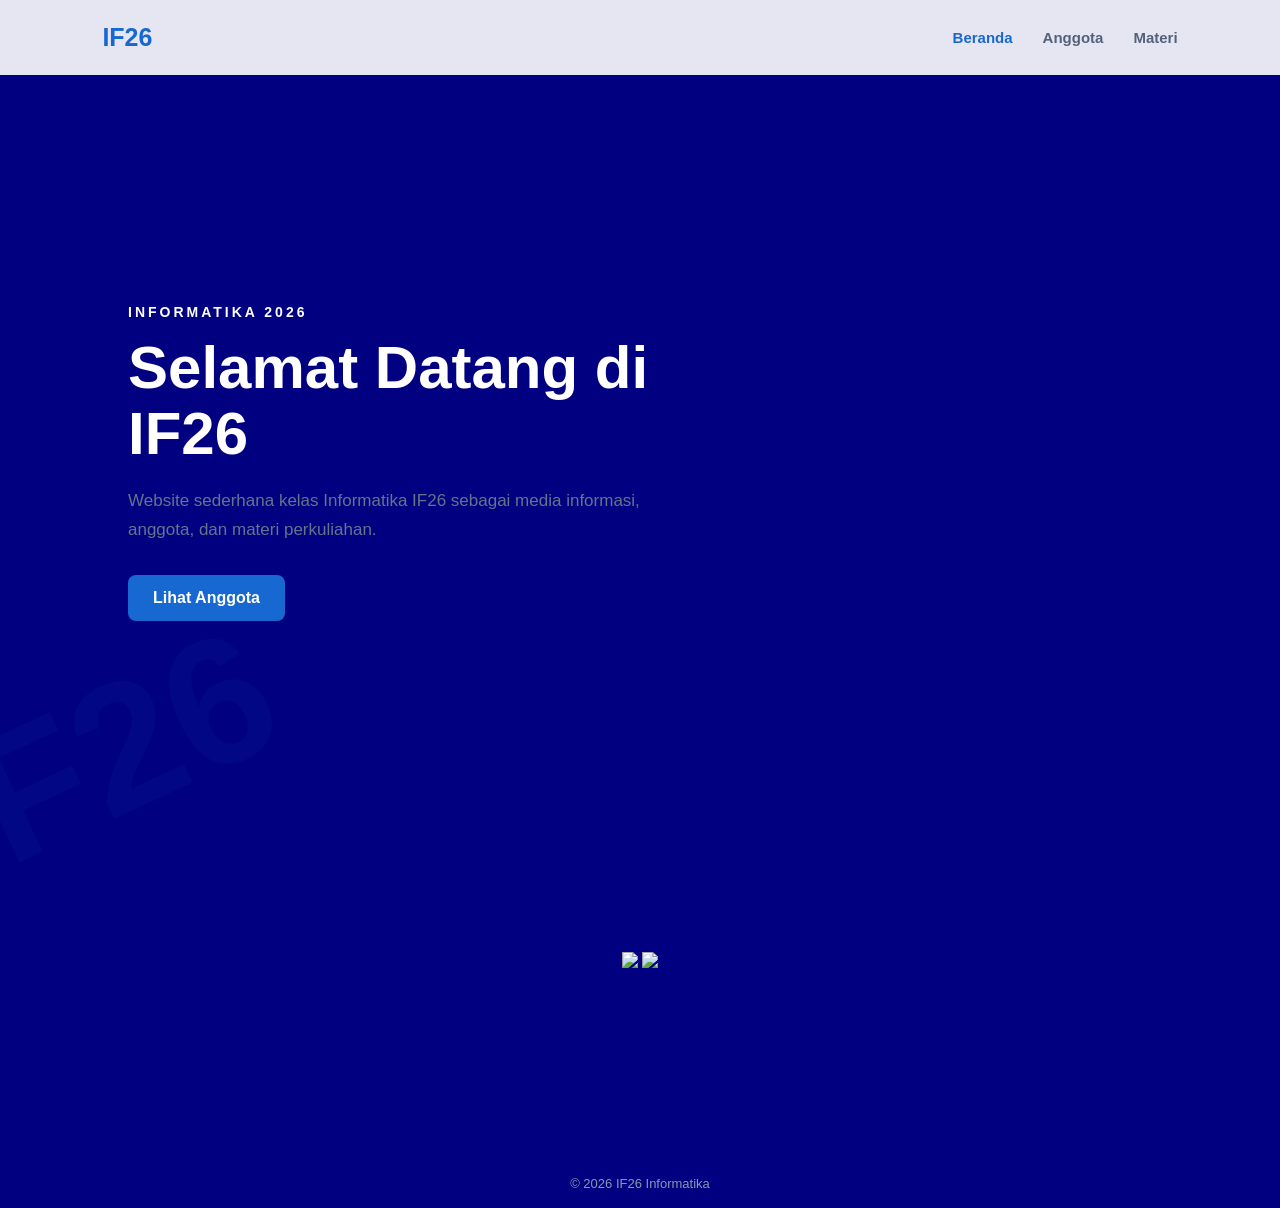
==== index.html @ c624a8e8 "Add files via upload" ====
<!DOCTYPE html>
<html lang="id">
<head>
    <meta charset="UTF-8">
    <meta name="viewport" content="width=device-width, initial-scale=1.0">
    <title>IF26 - Beranda</title>
    <link rel="stylesheet" href="style.css">
</head>

<body>

    <!-- Background IF26 -->
    <div class="background-text">IF26</div>

    <!-- Navigasi -->
    <nav>
        <div class="logo">IF26</div>

        <div class="menu">
            <a href="index.html" class="active">Beranda</a>
            <a href="anggota.html">Anggota</a>
            <a href="materi.html">Materi</a>
        </div>
    </nav>

    <!-- Beranda -->
    <section class="hero">
        <div class="hero-content">
            <p class="small-title">INFORMATIKA 2026</p>

            <h1>
                Selamat Datang di<br>
                <span>IF26</span>
            </h1>

            <p>
                Website sederhana kelas Informatika IF26
                sebagai media informasi, anggota, dan materi
                perkuliahan.
            </p>

            <a href="anggota.html" class="button">
                Lihat Anggota
            </a>
        </div>
    </section>


    <section class="gambar12">
        <div class="gambar-kelompok">
            <img align="center" src="gambar/gambar.jpeg" width="400px">
            <img align="center" src="gambar/gambar1.jpeg" width="400px">
        </div>

    <br> <br> <br> <br> <br>

    </section>

    <footer>
        <p>© 2026 IF26 Informatika</p>
    </footer>

</body>
</html>
---- style.css ----
/* =========================
   RESET
========================= */

* {
    margin: 0;
    padding: 0;
    box-sizing: border-box;
}

body {
    font-family: Arial, sans-serif;
    background: #000080;
    color: #17233c;
    min-height: 100vh;
    position: relative;
    overflow-x: hidden;
}


/* =========================
   BACKGROUND IF26
========================= */

.background-text {
    position: fixed;
    left: -80px;
    bottom: 40px;

    font-size: 180px;
    font-weight: bold;

    color: rgba(30, 100, 200, 0.07);

    transform: rotate(-25deg);

    z-index: -1;

    user-select: none;
}


/* =========================
   NAVBAR
========================= */

nav {
    width: 100%;
    height: 75px;

    display: flex;
    align-items: center;
    justify-content: space-between;

    padding: 0 8%;

    background: rgba(255, 255, 255, 0.9);

    border-bottom: 1px solid #dce8f8;
}

.logo {
    font-size: 25px;
    font-weight: bold;
    color: #1769d1;
}

.menu {
    display: flex;
    gap: 30px;
}

.menu a {
    text-decoration: none;
    color: #53627a;
    font-size: 15px;
    font-weight: 600;

    transition: 0.3s;
}

.menu a:hover,
.menu a.active {
    color: #1769d1;
}


/* =========================
   HERO BERANDA
========================= */

.hero {
    min-height: calc(100vh - 125px);

    display: flex;
    align-items: center;

    padding: 0 10%;
}

.hero-content {
    max-width: 650px;
}

.small-title {
    color: white;
    font-size: 14px;
    font-weight: bold;
    letter-spacing: 3px;

    margin-bottom: 15px;
}

.hero h1 {
    font-size: 60px;
    line-height: 1.1;
    color: white;
    margin-bottom: 20px;
}

.hero h1 span {
    color: white;
}

.hero-content > p:not(.small-title) {
    color: #64748b;
    font-size: 17px;
    line-height: 1.7;

    max-width: 550px;

    margin-bottom: 30px;
}

.gambar-kelompok {

    text-align: center;

    margin: 100px;

    margin-right: 15;

}

.button {
    display: inline-block;

    padding: 14px 25px;

    background: #1769d1;
    color: white;

    text-decoration: none;

    border-radius: 8px;

    font-weight: bold;

    transition: 0.3s;
}

.button:hover {
    background: #0e4fa8;
    transform: translateY(-2px);
}


/* =========================
   HALAMAN
========================= */

.page {
    min-height: calc(100vh - 125px);

    padding: 70px 8%;
}

.page-header {
    margin-bottom: 45px;
}

.page-header p {
    color: white;

    font-size: 13px;
    font-weight: bold;

    letter-spacing: 3px;

    margin-bottom: 10px;
}

.page-header h1 {
    color: #ffffff;
    font-size: 42px;

    margin-bottom: 10px;
}

.page-header span {
    color: white;
}


/* =========================
   ANGGOTA
========================= */

.member-container {
    display: grid;

    grid-template-columns:
        repeat(auto-fit, minmax(250px, 1fr));

    gap: 20px;
}

.member-card {
    position: relative;

    background: #FFFFFF;

    padding: 30px;

    border-radius: 15px;

    border: 1px solid #e0eafa;

    box-shadow: 0 8px 25px rgba(40, 90, 150, 0.07);

    transition: 0.3s;
}

.member-card:hover {
    transform: translateY(-5px);

    border-color: #8ab8ee;
}

.number {
    color: #1769d1;

    font-size: 13px;
    font-weight: bold;

    margin-bottom: 30px;
}

.member-card h2 {
    font-size: 20px;

    margin-bottom: 8px;
}

.member-card p {
    color: #000000;
}


/* =========================
   MATERI
========================= */

.materi-container {
    display: grid;

    grid-template-columns:
        repeat(auto-fit, minmax(250px, 1fr));

    gap: 20px;
}

.materi-card {
    background: white;

    padding: 30px;

    border-radius: 15px;

    border: 1px solid #e0eafa;

    box-shadow: 0 8px 25px rgba(40, 90, 150, 0.07);

    transition: 0.3s;
}

.materi-card:hover {
    transform: translateY(-5px);

    border-color: #8ab8ee;
}

.materi-number {
    color: #1769d1;

    font-weight: bold;

    font-size: 13px;

    text-decoration: none;
}

.materi-card h2 {
    margin-top: 25px;
    margin-bottom: 12px;

    font-size: 20px;
}

.materi-card p {
    color: #718096;

    line-height: 1.6;

    margin-bottom: 20px;
}

.materi-card button {

    border: none;

    background: #e8f2ff;

    color: #1769d1;

    padding: 10px 18px;

    border-radius: 7px;

    font-weight: bold;

    cursor: pointer;
}

.materi-card button:hover {
    background: #1769d1;
    color: white;
}


/* =========================
   FOOTER
========================= */

footer {
    height: 50px;

    display: flex;
    align-items: center;
    justify-content: center;

    color: #8a98ad;

    font-size: 13px;
}


/* =========================
   RESPONSIVE HP
========================= */

@media (max-width: 600px) {

    nav {
        padding: 0 5%;
    }

    .menu {
        gap: 15px;
    }

    .menu a {
        font-size: 13px;
    }

    .hero {
        padding: 50px 7%;
    }

    .hero h1 {
        font-size: 42px;
    }

    .page {
        padding: 50px 7%;
    }

    .page-header h1 {
        font-size: 32px;
    }

    .background-text {
        font-size: 100px;
    }
}


/* =========================
   HALAMAN ISI MATERI 1
========================= */

.materi-detail {
    min-height: calc(100vh - 125px);

    padding: 60px 10%;
}


/* Tombol kembali */

.kembali {
    display: inline-block;

    margin-bottom: 25px;

    color: #1769d1;

    text-decoration: none;

    font-weight: bold;
}

.kembali:hover {
    text-decoration: underline;
}


/* Kotak materi */

.materi-box {
    max-width: 900px;

    margin: auto;

    background: white;

    padding: 45px;

    border-radius: 16px;

    border: 1px solid #e0eafa;

    box-shadow:
        0 8px 25px
        rgba(40, 90, 150, 0.07);
}


/* Label */

.materi-label {
    color: #1769d1;

    font-size: 13px;

    font-weight: bold;

    letter-spacing: 3px;

    margin-bottom: 12px;
}


/* Judul */

.materi-box h1 {
    font-size: 40px;

    color: #17233c;

    margin-bottom: 15px;
}


/* Deskripsi */

.materi-box .deskripsi {
    color: #64748b;

    font-size: 16px;

    line-height: 1.7;
}


/* Garis */

.materi-box hr {
    border: none;

    border-top: 1px solid #e0eafa;

    margin: 35px 0;
}


/* Subjudul */

.materi-box h2 {
    color: #1769d1;

    font-size: 23px;

    margin-top: 30px;

    margin-bottom: 12px;
}


/* Paragraf */

.materi-box p {
    color: #53627a;

    line-height: 1.8;

    font-size: 16px;
}


/* List */

.materi-box ul,
.materi-box ol {
    margin-left: 25px;

    color: #53627a;

    line-height: 2;
}


/* Code */

.materi-box pre {
    background: #10233f;

    color: white;

    padding: 20px;

    border-radius: 10px;

    overflow-x: auto;

    margin-top: 15px;
}


.materi-box code {
    font-family: Consolas, monospace;

    font-size: 14px;

    line-height: 1.7;
}


/* Tampilan HP */

@media (max-width: 600px) {

    .materi-detail {
        padding: 40px 6%;
    }

    .materi-box {
        padding: 25px;
    }

    .materi-box h1 {
        font-size: 30px;
    }

    .materi-box h2 {
        font-size: 20px;
    }

}
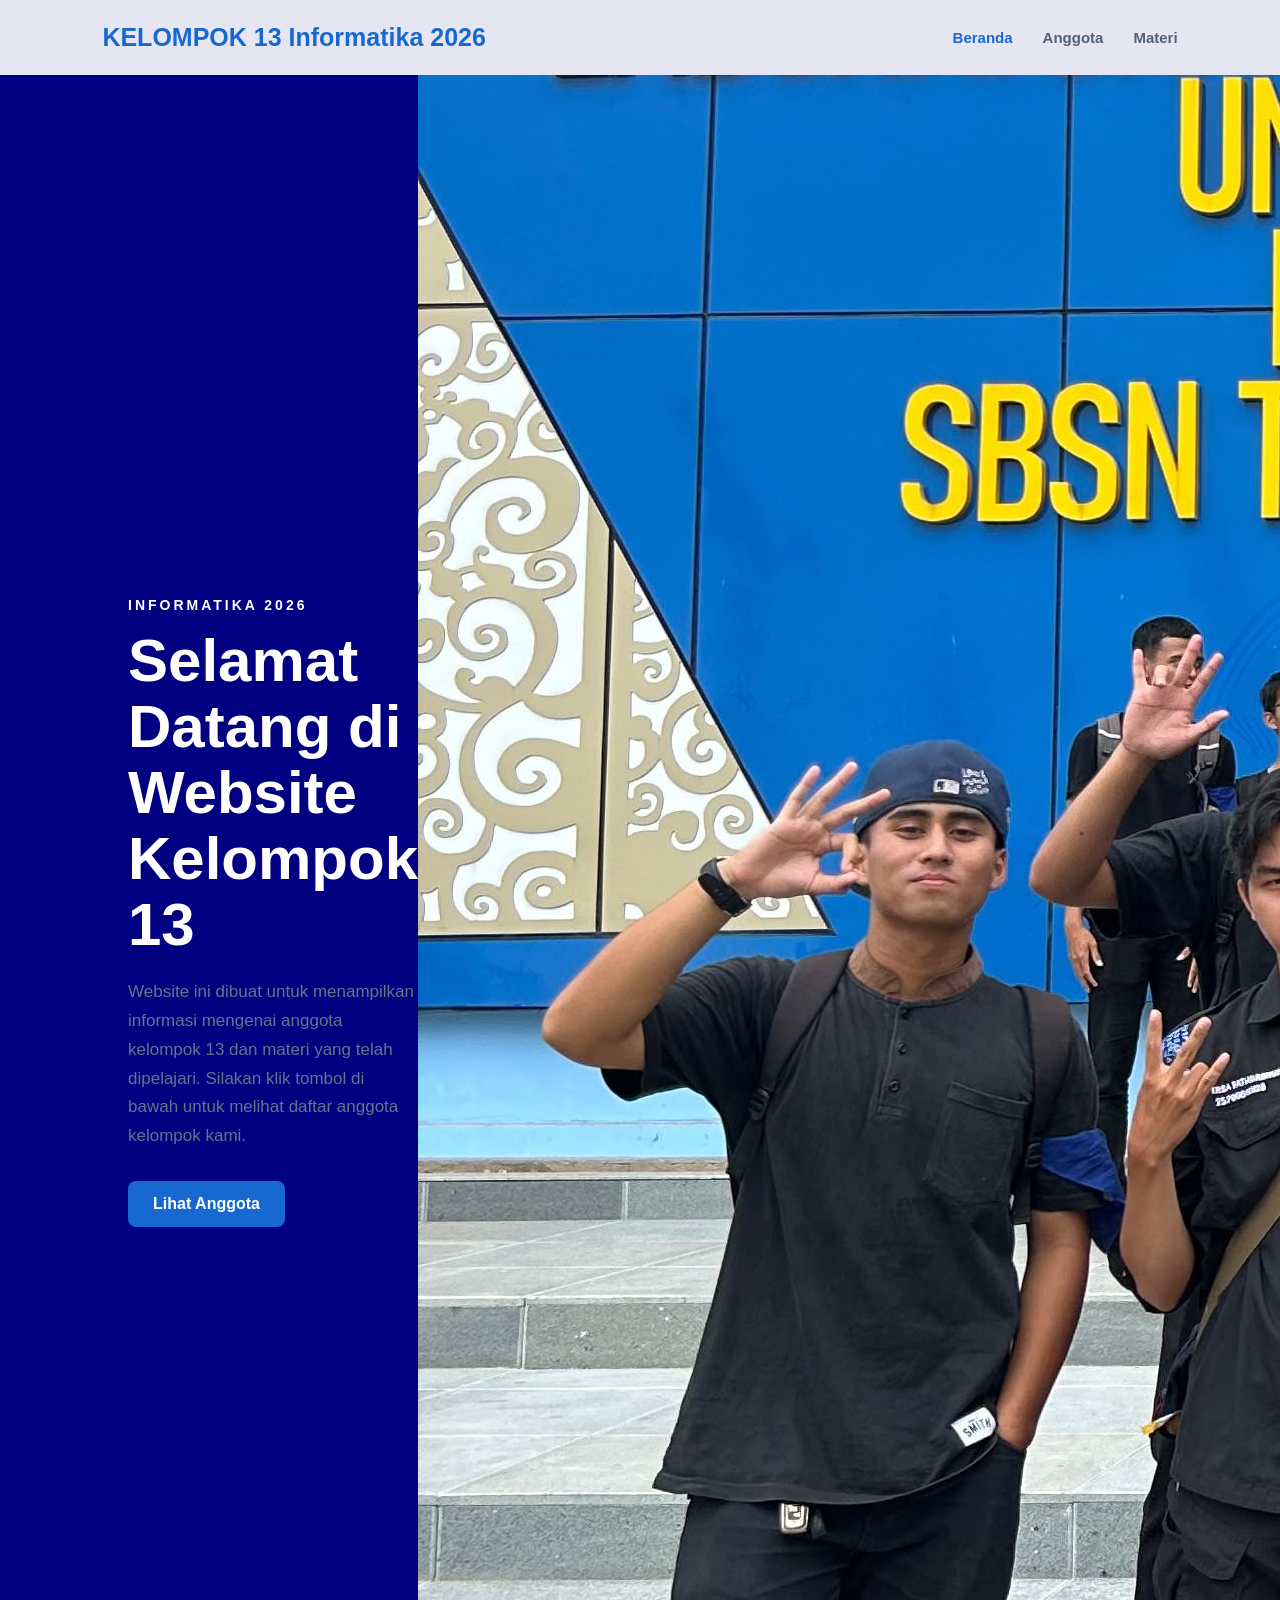
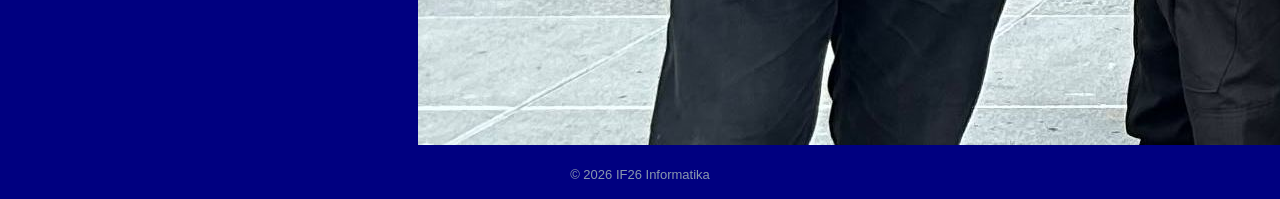
==== commit a33c106f: "Add files via upload" ====
--- a/index.html
+++ b/index.html
@@ -5,16 +5,21 @@
     <meta name="viewport" content="width=device-width, initial-scale=1.0">
     <title>IF26 - Beranda</title>
     <link rel="stylesheet" href="style.css">
+    <!-- Google Fonts (Poppins) -->
+    <link rel="preconnect" href="https://fonts.googleapis.com">
+    <link rel="preconnect" href="https://fonts.gstatic.com" crossorigin>
+    <link href="https://fonts.googleapis.com/css2?family=Poppins:wght@300;400;500;600;700&display=swap" rel="stylesheet">
 </head>
 
 <body>
 
-    <!-- Background IF26 -->
-    <div class="background-text">IF26</div>
-
-    <!-- Navigasi -->
+    <!-- Navigasi Utama -->
     <nav>
-        <div class="logo">IF26</div>
+    <!-- Brand / Logo Terbaru -->
+        <div class="logo">
+            <span class="brand-title">KELOMPOK 13</span>
+            <span class="brand-sub">Informatika 2026</span>
+        </div>
 
         <div class="menu">
             <a href="index.html" class="active">Beranda</a>
@@ -23,37 +28,34 @@
         </div>
     </nav>
 
-    <!-- Beranda -->
+    <!-- Beranda (Layout Teks di Kiri, Foto di Samping Kanan) -->
     <section class="hero">
+        <!-- Kolom Kiri: Teks & Tombol -->
         <div class="hero-content">
             <p class="small-title">INFORMATIKA 2026</p>
 
             <h1>
                 Selamat Datang di<br>
-                <span>IF26</span>
+                <span>Website Kelompok 13</span>
             </h1>
 
             <p>
-                Website sederhana kelas Informatika IF26
-                sebagai media informasi, anggota, dan materi
-                perkuliahan.
+                Website ini dibuat untuk menampilkan informasi mengenai anggota kelompok 13 dan materi yang telah dipelajari. 
+                Silakan klik tombol di bawah untuk melihat daftar anggota kelompok kami.
             </p>
 
             <a href="anggota.html" class="button">
                 Lihat Anggota
             </a>
         </div>
-    </section>
 
-
-    <section class="gambar12">
-        <div class="gambar-kelompok">
-            <img align="center" src="gambar/gambar.jpeg" width="400px">
-            <img align="center" src="gambar/gambar1.jpeg" width="400px">
+        <!-- Kolom Kanan: Foto Landscape di Pinggir -->
+        <!-- Kolom Kanan: Foto Landscape dengan Style Modern -->
+        <div class="hero-image">
+            <div class="card-gambar">
+                <img src="src/fotbar1.jpg" alt="Foto Bersama IF26">
+            </div>
         </div>
-
-    <br> <br> <br> <br> <br>
-
     </section>
 
     <footer>
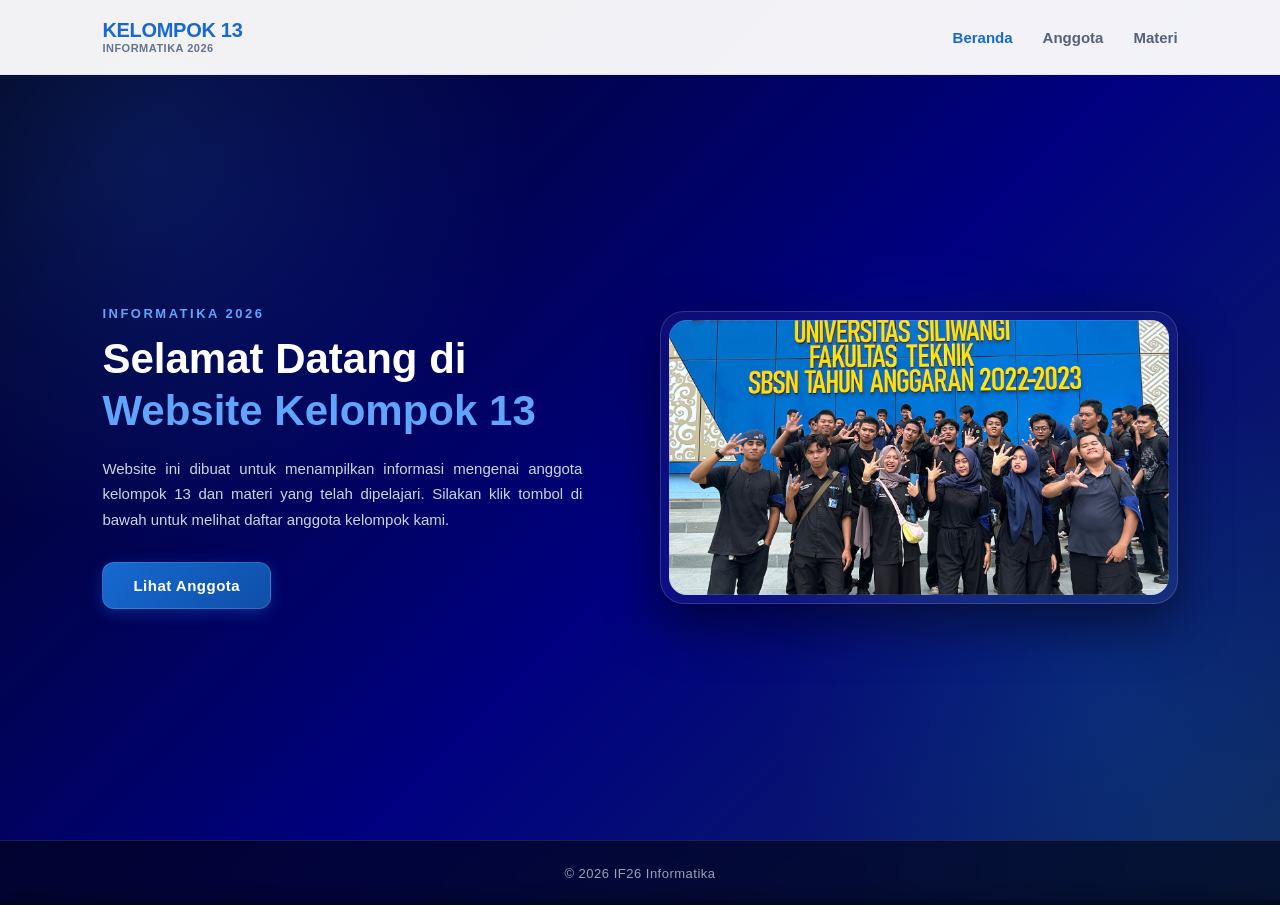
==== commit 1d0c52a1: "Update website jurusan" ====
--- a/index.html
+++ b/index.html
@@ -62,5 +62,6 @@
         <p>© 2026 IF26 Informatika</p>
     </footer>
 
+    <script src="script.js"></script>
 </body>
 </html>
--- a/style.css
+++ b/style.css
@@ -1,68 +1,83 @@
 /* =========================
-   RESET
+   RESET & BASIC
 ========================= */
 
 * {
     margin: 0;
     padding: 0;
     box-sizing: border-box;
+    font-family: 'Poppins', sans-serif;
+    /* Mengubah font global ke Poppins */
+}
+
+html {
+    background-color: #020617;
+    scroll-behavior: smooth;
+    /* Sama dengan warna gelap teratas gradasi */
+    scrollbar-width: thin;
+    scrollbar-color: rgba(255, 255, 255, 0.25) transparent;
 }
 
 body {
-    font-family: Arial, sans-serif;
-    background: #000080;
-    color: #17233c;
+    font-family: 'Poppins', sans-serif;
+    background: radial-gradient(circle at 12% 18%, rgba(37, 99, 235, 0.2), transparent 28%), radial-gradient(circle at 86% 78%, rgba(14, 165, 233, 0.12), transparent 25%), linear-gradient(135deg, #020617 0%, #000080 55%, #0f2b5c 100%);
+    background-attachment: fixed;
+    color: #ffffff;
     min-height: 100vh;
     position: relative;
     overflow-x: hidden;
-}
-
-
-/* =========================
-   BACKGROUND IF26
-========================= */
-
-.background-text {
-    position: fixed;
-    left: -80px;
-    bottom: 40px;
-
-    font-size: 180px;
-    font-weight: bold;
-
-    color: rgba(30, 100, 200, 0.07);
-
-    transform: rotate(-25deg);
-
-    z-index: -1;
-
-    user-select: none;
-}
-
-
-/* =========================
-   NAVBAR
+    display: flex;
+    flex-direction: column;
+    justify-content: space-between;
+}
+
+
+/* =========================
+   NAVBAR (SAMA SEPERTI LAMA)
 ========================= */
 
 nav {
     width: 100%;
     height: 75px;
-
     display: flex;
     align-items: center;
     justify-content: space-between;
-
     padding: 0 8%;
-
-    background: rgba(255, 255, 255, 0.9);
-
+    background: rgba(255, 255, 255, 0.95);
     border-bottom: 1px solid #dce8f8;
-}
+    position: relative;
+    z-index: 10;
+    animation: nav-drop 0.65s ease both;
+}
+
+
+/* =========================
+   STYLE LOGO NAVBAR DUA BARIS
+========================= */
 
 .logo {
-    font-size: 25px;
-    font-weight: bold;
+    display: flex;
+    flex-direction: column;
+    /* Menyusun teks ke bawah */
+    justify-content: center;
+    line-height: 1.2;
+}
+
+.brand-title {
+    font-size: 20px;
+    font-weight: 700;
     color: #1769d1;
+    /* Warna biru utama navbar */
+    letter-spacing: -0.3px;
+}
+
+.brand-sub {
+    font-size: 11px;
+    font-weight: 600;
+    color: #64748b;
+    /* Warna abu-abu halus untuk sub-teks */
+    letter-spacing: 0.5px;
+    text-transform: uppercase;
 }
 
 .menu {
@@ -75,7 +90,6 @@
     color: #53627a;
     font-size: 15px;
     font-weight: 600;
-
     transition: 0.3s;
 }
 
@@ -86,494 +100,967 @@
 
 
 /* =========================
-   HERO BERANDA
+   HERO BERANDA (LAYOUT 2 KOLOM)
 ========================= */
 
 .hero {
-    min-height: calc(100vh - 125px);
-
-    display: flex;
+    min-height: calc(100vh - 135px);
+    display: grid;
+    grid-template-columns: 1fr 1fr;
+    /* Teks Kiri, Foto Kanan */
+    gap: 40px;
     align-items: center;
-
-    padding: 0 10%;
+    padding: 40px 8%;
+    max-width: 1300px;
+    margin: 0 auto;
+    width: 100%;
 }
 
 .hero-content {
-    max-width: 650px;
+    max-width: 550px;
+}
+
+.hero-content,
+.hero-image {
+    position: relative;
+    z-index: 1;
 }
 
 .small-title {
-    color: white;
-    font-size: 14px;
-    font-weight: bold;
-    letter-spacing: 3px;
-
-    margin-bottom: 15px;
+    color: #60a5fa;
+    font-size: 13px;
+    font-weight: 700;
+    letter-spacing: 2.5px;
+    text-transform: uppercase;
+    margin-bottom: 12px;
 }
 
 .hero h1 {
-    font-size: 60px;
-    line-height: 1.1;
-    color: white;
-    margin-bottom: 20px;
+    font-size: 42px;
+    /* Diatur ke 42px agar teks muat dalam 2 baris rapi */
+    font-weight: 700;
+    line-height: 1.25;
+    /* Jarak antar baris lebih bernapas */
+    color: #ffffff;
+    margin-bottom: 18px;
 }
 
 .hero h1 span {
-    color: white;
-}
-
-.hero-content > p:not(.small-title) {
-    color: #64748b;
-    font-size: 17px;
+    color: #60a5fa;
+    display: inline-block;
+}
+
+.hero-content>p:not(.small-title) {
+    color: #cbd5e1;
+    font-size: 15px;
     line-height: 1.7;
-
-    max-width: 550px;
-
+    max-width: 480px;
     margin-bottom: 30px;
-}
-
-.gambar-kelompok {
-
-    text-align: center;
-
-    margin: 100px;
-
-    margin-right: 15;
-
-}
+    text-align: justify;
+    /* Membuat teks rata kanan-kiri */
+}
+
+
+/* =========================
+   ANIMASI TOMBOL MENAWAN
+========================= */
 
 .button {
     display: inline-block;
-
-    padding: 14px 25px;
-
-    background: #1769d1;
-    color: white;
-
+    padding: 14px 30px;
+    background: linear-gradient(135deg, #1769d1, #0e4fa8);
+    color: #ffffff;
     text-decoration: none;
-
-    border-radius: 8px;
-
+    border-radius: 12px;
     font-weight: bold;
-
-    transition: 0.3s;
-}
+    font-size: 15px;
+    letter-spacing: 0.5px;
+    /* Efek Transisi Halus */
+    transition: all 0.25s cubic-bezier(0.4, 0, 0.2, 1);
+    box-shadow: 0 4px 15px rgba(23, 105, 209, 0.35);
+    border: 1px solid rgba(255, 255, 255, 0.15);
+    cursor: pointer;
+}
+
+
+/* Efek saat Kursor Ditempelkan (Hover) */
 
 .button:hover {
-    background: #0e4fa8;
-    transform: translateY(-2px);
-}
-
-
-/* =========================
-   HALAMAN
-========================= */
-
-.page {
-    min-height: calc(100vh - 125px);
-
-    padding: 70px 8%;
-}
-
-.page-header {
-    margin-bottom: 45px;
-}
-
-.page-header p {
-    color: white;
-
-    font-size: 13px;
-    font-weight: bold;
-
-    letter-spacing: 3px;
-
-    margin-bottom: 10px;
-}
-
-.page-header h1 {
-    color: #ffffff;
-    font-size: 42px;
-
-    margin-bottom: 10px;
-}
-
-.page-header span {
-    color: white;
-}
-
-
-/* =========================
-   ANGGOTA
-========================= */
-
-.member-container {
-    display: grid;
-
-    grid-template-columns:
-        repeat(auto-fit, minmax(250px, 1fr));
-
-    gap: 20px;
-}
-
-.member-card {
+    background: linear-gradient(135deg, #1d78f5, #135ac0);
+    transform: translateY(-4px) scale(1.02);
+    box-shadow: 0 10px 25px rgba(23, 105, 209, 0.55);
+}
+
+
+/* Efek saat Tombol Ditekan/Diklik (Active) */
+
+.button:active {
+    transform: translateY(1px) scale(0.97);
+    box-shadow: 0 2px 8px rgba(23, 105, 209, 0.4);
+}
+
+
+/* =========================
+   FOTO HERO MODERN & ESTETIK
+========================= */
+
+.hero-image {
+    display: flex;
+    justify-content: center;
+    align-items: center;
     position: relative;
-
-    background: #FFFFFF;
-
-    padding: 30px;
-
-    border-radius: 15px;
-
-    border: 1px solid #e0eafa;
-
-    box-shadow: 0 8px 25px rgba(40, 90, 150, 0.07);
-
-    transition: 0.3s;
-}
-
-.member-card:hover {
-    transform: translateY(-5px);
-
-    border-color: #8ab8ee;
-}
-
-.number {
-    color: #1769d1;
-
-    font-size: 13px;
-    font-weight: bold;
-
-    margin-bottom: 30px;
-}
-
-.member-card h2 {
-    font-size: 20px;
-
-    margin-bottom: 8px;
-}
-
-.member-card p {
-    color: #000000;
-}
-
-
-/* =========================
-   MATERI
-========================= */
-
-.materi-container {
-    display: grid;
-
-    grid-template-columns:
-        repeat(auto-fit, minmax(250px, 1fr));
-
-    gap: 20px;
-}
-
-.materi-card {
-    background: white;
-
-    padding: 30px;
-
-    border-radius: 15px;
-
-    border: 1px solid #e0eafa;
-
-    box-shadow: 0 8px 25px rgba(40, 90, 150, 0.07);
-
-    transition: 0.3s;
-}
-
-.materi-card:hover {
-    transform: translateY(-5px);
-
-    border-color: #8ab8ee;
-}
-
-.materi-number {
-    color: #1769d1;
-
-    font-weight: bold;
-
-    font-size: 13px;
-
-    text-decoration: none;
-}
-
-.materi-card h2 {
-    margin-top: 25px;
-    margin-bottom: 12px;
-
-    font-size: 20px;
-}
-
-.materi-card p {
-    color: #718096;
-
-    line-height: 1.6;
-
-    margin-bottom: 20px;
-}
-
-.materi-card button {
-
-    border: none;
-
-    background: #e8f2ff;
-
-    color: #1769d1;
-
-    padding: 10px 18px;
-
-    border-radius: 7px;
-
-    font-weight: bold;
-
-    cursor: pointer;
-}
-
-.materi-card button:hover {
-    background: #1769d1;
-    color: white;
-}
-
-
-/* =========================
-   FOOTER
+}
+
+
+/* Efek Pendaran Cahaya (Aura Glow) di Belakang Foto */
+
+.hero-image::before {
+    content: '';
+    position: absolute;
+    width: 85%;
+    height: 85%;
+    background: radial-gradient(circle, rgba(96, 165, 250, 0.3) 0%, rgba(23, 105, 209, 0) 70%);
+    filter: blur(45px);
+    z-index: 0;
+    pointer-events: none;
+}
+
+.card-gambar {
+    position: relative;
+    z-index: 1;
+    width: 100%;
+    max-width: 550px;
+    padding: 8px;
+    background: rgba(255, 255, 255, 0.05);
+    /* Bingkai kaca gelap transparan */
+    backdrop-filter: blur(12px);
+    border-radius: 24px;
+    border: 1px solid rgba(255, 255, 255, 0.15);
+    box-shadow: 0 20px 50px rgba(0, 0, 0, 0.5);
+    transition: all 0.4s cubic-bezier(0.175, 0.885, 0.32, 1.275);
+    overflow: hidden;
+}
+
+
+/* Badge Label Melayang di Atas Foto */
+
+.badge-foto {
+    position: absolute;
+    top: 20px;
+    left: 20px;
+    background: rgba(2, 6, 23, 0.8);
+    backdrop-filter: blur(8px);
+    color: #60a5fa;
+    padding: 6px 14px;
+    border-radius: 20px;
+    font-size: 12px;
+    font-weight: 600;
+    border: 1px solid rgba(96, 165, 250, 0.3);
+    box-shadow: 0 4px 12px rgba(0, 0, 0, 0.4);
+    z-index: 2;
+}
+
+.card-gambar img {
+    width: 100%;
+    height: auto;
+    border-radius: 18px;
+    display: block;
+    object-fit: cover;
+    transition: transform 0.5s ease;
+}
+
+
+/* Efek Hover Interaktif */
+
+.card-gambar:hover {
+    transform: translateY(-8px) scale(1.01);
+    border-color: rgba(96, 165, 250, 0.4);
+    box-shadow: 0 25px 60px rgba(0, 0, 0, 0.6), 0 0 30px rgba(96, 165, 250, 0.25);
+}
+
+.card-gambar:hover img {
+    transform: scale(1.03);
+}
+
+.card-gambar::after {
+    content: '';
+    position: absolute;
+    inset: 8px;
+    border: 1px solid rgba(147, 197, 253, 0.16);
+    border-radius: 18px;
+    pointer-events: none;
+}
+
+
+/* =========================
+   FOOTER MODERN & ELEGAN
 ========================= */
 
 footer {
-    height: 50px;
-
+    height: 65px;
     display: flex;
     align-items: center;
     justify-content: center;
-
-    color: #8a98ad;
-
+    /* Background Kaca Transparan (Glassmorphism) */
+    background: rgba(2, 6, 23, 0.65);
+    backdrop-filter: blur(10px);
+    /* Garis Pembatas Halus di Atas Footer */
+    border-top: 1px solid rgba(255, 255, 255, 0.1);
+    /* Gaya Teks */
+    color: #94a3b8;
     font-size: 13px;
-}
-
-
-/* =========================
-   RESPONSIVE HP
-========================= */
+    font-weight: 500;
+    letter-spacing: 0.5px;
+    margin-top: auto;
+}
+
+footer p {
+    transition: color 0.3s ease;
+}
+
+
+/* Efek Cahaya Biru Saat Kursor Diarahkan ke Teks Footer */
+
+footer p:hover {
+    color: #60a5fa;
+}
+
+
+/* =========================
+   SCROLLBAR KHUSUS AREA TENGAH
+========================= */
+
+
+/* Lebar Scrollbar */
+
+::-webkit-scrollbar {
+    width: 6px;
+    /* Ukuran super tipis & ramping */
+}
+
+::-webkit-scrollbar-track {
+    background: transparent;
+    /* Transparan murni tanpa celah putih */
+}
+
+::-webkit-scrollbar-thumb {
+    background: rgba(255, 255, 255, 0.25);
+    /* Kapsul putih halus transparan */
+    border-radius: 10px;
+}
+
+::-webkit-scrollbar-thumb:hover {
+    background: #60a5fa;
+    /* Berubah menjadi biru terang saat kursor menempel */
+}
+
+
+/* =========================
+   STYLE HALAMAN ANGGOTA
+========================= */
+
+.page {
+    max-width: 1280px;
+    margin: 0 auto;
+    padding: 58px 6% 88px;
+    width: 100%;
+}
+
+.page-header {
+    text-align: center;
+    margin-bottom: 42px;
+    animation: page-reveal 0.7s ease both;
+}
+
+.page-header h1 {
+    font-size: 38px;
+    font-weight: 700;
+    color: #ffffff;
+    margin: 8px 0;
+}
+
+.page-header .subtitle {
+    color: #94a3b8;
+    font-size: 15px;
+}
+
+.member-section {
+    margin-top: 48px;
+    animation: section-reveal 0.75s ease both;
+}
+
+.section-heading {
+    margin-bottom: 26px;
+    text-align: center;
+}
+
+.section-heading .small-title {
+    margin-bottom: 8px;
+}
+
+.section-heading h2 {
+    color: #ffffff;
+    font-size: 28px;
+    font-weight: 700;
+    margin-bottom: 6px;
+    letter-spacing: 0.2px;
+}
+
+.section-heading .subtitle {
+    color: #94a3b8;
+    font-size: 14px;
+}
+
+.kakak-asuh-container {
+    display: grid;
+    grid-template-columns: repeat(2, minmax(0, 330px));
+    gap: 28px;
+    justify-content: center;
+}
+
+.kakak-asuh-container .card-image {
+    height: 280px;
+}
+
+.kakak-asuh-container .member-card {
+    animation: card-reveal 0.7s 0.15s ease both;
+}
+
+.kakak-asuh-container .member-card:nth-child(2) {
+    animation-delay: 0.25s;
+}
+
+.anggota-section {
+    margin-top: 78px;
+    animation-delay: 0.15s;
+}
+
+
+/* Container Grid Kartu Anggota */
+
+.member-container {
+    display: grid;
+    grid-template-columns: repeat(auto-fill, minmax(250px, 1fr));
+    gap: 30px;
+    justify-content: center;
+}
+
+
+/* Desain Kartu Kaca (Glassmorphism) */
+
+.member-card {
+    background: rgba(255, 255, 255, 0.04);
+    backdrop-filter: blur(12px);
+    border: 1px solid rgba(255, 255, 255, 0.1);
+    border-radius: 20px;
+    padding: 16px;
+    min-width: 0;
+    display: flex;
+    flex-direction: column;
+    align-items: center;
+    text-align: center;
+    box-shadow: 0 12px 28px rgba(0, 0, 0, 0.16);
+    transition: transform 0.35s ease, border-color 0.35s ease, box-shadow 0.35s ease, background 0.35s ease;
+    animation: card-reveal 0.7s 0.3s ease both;
+}
+
+
+/* Efek Hover Kartu */
+
+.member-card:hover {
+    transform: translateY(-8px);
+    border-color: rgba(96, 165, 250, 0.4);
+    background: rgba(255, 255, 255, 0.07);
+    box-shadow: 0 18px 38px rgba(0, 0, 0, 0.35), 0 0 24px rgba(23, 105, 209, 0.2);
+}
+
+
+/* Kartu Khusus Ketua */
+
+.member-card.leader {
+    border-color: rgba(96, 165, 250, 0.3);
+    background: linear-gradient(180deg, rgba(23, 105, 209, 0.15) 0%, rgba(255, 255, 255, 0.04) 100%);
+}
+
+
+/* Bingkai Foto Anggota */
+
+.card-image {
+    position: relative;
+    width: 100%;
+    height: 260px;
+    border-radius: 14px;
+    overflow: hidden;
+    margin-bottom: 18px;
+}
+
+.card-image img {
+    width: 100%;
+    height: 100%;
+    object-fit: cover;
+    /* Foto pas otomatis tanpa gepeng */
+    transition: transform 0.4s ease;
+}
+
+.card-image::after {
+    content: '';
+    position: absolute;
+    inset: 0;
+    background: linear-gradient(180deg, rgba(2, 6, 23, 0.02), rgba(2, 6, 23, 0.2));
+    pointer-events: none;
+}
+
+.member-card:hover .card-image img {
+    transform: scale(1.05);
+    /* Zoom halus pada foto saat di-hover */
+}
+
+
+/* Badge Nomor Urut (#01, #02) */
+
+.member-number {
+    position: absolute;
+    top: 12px;
+    right: 12px;
+    background: rgba(2, 6, 23, 0.75);
+    backdrop-filter: blur(6px);
+    color: #ffffff;
+    font-size: 12px;
+    font-weight: 700;
+    padding: 4px 10px;
+    border-radius: 12px;
+    border: 1px solid rgba(255, 255, 255, 0.15);
+}
+
+
+/* Info Detail Anggota */
+
+.card-info {
+    width: 100%;
+}
+
+.role-badge {
+    display: inline-block;
+    background: #1769d1;
+    color: #ffffff;
+    font-size: 11px;
+    font-weight: 600;
+    padding: 4px 12px;
+    border-radius: 20px;
+    margin-bottom: 10px;
+    letter-spacing: 0.5px;
+}
+
+.card-info h2 {
+    font-size: 17px;
+    font-weight: 600;
+    color: #ffffff;
+    margin-bottom: 6px;
+    line-height: 1.3;
+}
+
+.member-container .member-card:nth-child(2) {
+    animation-delay: 0.38s;
+}
+
+.member-container .member-card:nth-child(3) {
+    animation-delay: 0.46s;
+}
+
+.member-container .member-card:nth-child(4) {
+    animation-delay: 0.54s;
+}
+
+.member-container .member-card:nth-child(5) {
+    animation-delay: 0.62s;
+}
+
+@keyframes nav-drop {
+    from {
+        opacity: 0;
+        transform: translateY(-12px);
+    }
+
+    to {
+        opacity: 1;
+        transform: translateY(0);
+    }
+}
+
+@keyframes page-reveal {
+    from {
+        opacity: 0;
+        transform: translateY(16px);
+    }
+
+    to {
+        opacity: 1;
+        transform: translateY(0);
+    }
+}
+
+@keyframes section-reveal {
+    from {
+        opacity: 0;
+        transform: translateY(22px);
+    }
+
+    to {
+        opacity: 1;
+        transform: translateY(0);
+    }
+}
+
+@keyframes card-reveal {
+    from {
+        opacity: 0;
+        transform: translateY(18px) scale(0.98);
+    }
+
+    to {
+        opacity: 1;
+        transform: translateY(0) scale(1);
+    }
+}
+
+@keyframes article-rise {
+    from {
+        opacity: 0;
+        transform: translateY(24px);
+    }
+
+    to {
+        opacity: 1;
+        transform: translateY(0);
+    }
+}
+
+.js .reveal-on-scroll {
+    opacity: 0;
+    transform: translateY(28px);
+    transition: opacity 0.8s ease, transform 0.8s cubic-bezier(0.22, 1, 0.36, 1);
+    transition-delay: var(--reveal-delay, 0ms);
+}
+
+.js .reveal-on-scroll.is-visible {
+    opacity: 1;
+    transform: translateY(0);
+}
+
+@media (prefers-reduced-motion: reduce) {
+    *,
+    *::before,
+    *::after {
+        animation-duration: 0.01ms !important;
+        animation-iteration-count: 1 !important;
+        scroll-behavior: auto !important;
+        transition-duration: 0.01ms !important;
+    }
+}
+
+.card-info .npm {
+    font-size: 13px;
+    color: #94a3b8;
+    font-weight: 500;
+}
+
+
+/* =========================
+   STYLE HALAMAN MATERI
+========================= */
+
+.materi-container {
+    display: grid;
+    grid-template-columns: repeat(auto-fill, minmax(320px, 1fr));
+    gap: 30px;
+    justify-content: center;
+}
+
+
+/* Card Kaca Glassmorphism */
+
+.materi-card {
+    min-height: 320px;
+    background: linear-gradient(145deg, rgba(255, 255, 255, 0.09), rgba(255, 255, 255, 0.025));
+    backdrop-filter: blur(12px);
+    border: 1px solid rgba(255, 255, 255, 0.1);
+    border-radius: 20px;
+    padding: 28px;
+    display: flex;
+    flex-direction: column;
+    justify-content: space-between;
+    transition: transform 0.35s ease, border-color 0.35s ease, box-shadow 0.35s ease, background 0.35s ease;
+    position: relative;
+    overflow: hidden;
+    box-shadow: 0 16px 34px rgba(0, 0, 0, 0.18);
+}
+
+.materi-card::before {
+    content: '';
+    position: absolute;
+    width: 180px;
+    height: 180px;
+    top: -100px;
+    right: -70px;
+    border-radius: 50%;
+    background: rgba(96, 165, 250, 0.18);
+    filter: blur(8px);
+    transition: transform 0.5s ease, opacity 0.5s ease;
+    pointer-events: none;
+}
+
+
+/* Efek Hover Card Materi */
+
+.materi-card:hover {
+    transform: translateY(-8px);
+    border-color: rgba(96, 165, 250, 0.4);
+    box-shadow: 0 20px 42px rgba(0, 0, 0, 0.38), 0 0 25px rgba(23, 105, 209, 0.2);
+}
+
+.js .materi-card.reveal-on-scroll.is-visible:hover {
+    transform: translateY(-8px);
+}
+
+.materi-card:hover::before {
+    transform: scale(1.45);
+    opacity: 0.8;
+}
+
+.materi-header {
+    display: flex;
+    justify-content: space-between;
+    align-items: center;
+    margin-bottom: 20px;
+}
+
+
+/* Angka Modul (01, 02, 03) */
+
+.materi-number {
+    font-size: 28px;
+    font-weight: 800;
+    color: #60a5fa;
+    opacity: 0.9;
+    letter-spacing: -1px;
+}
+
+.materi-tag {
+    font-size: 11px;
+    font-weight: 600;
+    color: #94a3b8;
+    background: rgba(255, 255, 255, 0.06);
+    padding: 4px 12px;
+    border-radius: 20px;
+    border: 1px solid rgba(255, 255, 255, 0.08);
+    text-transform: uppercase;
+    letter-spacing: 0.5px;
+}
+
+.materi-card h2 {
+    font-size: 20px;
+    font-weight: 600;
+    color: #ffffff;
+    margin-bottom: 12px;
+    line-height: 1.4;
+}
+
+.materi-card p {
+    font-size: 14px;
+    color: #cbd5e1;
+    line-height: 1.6;
+    margin-bottom: 28px;
+    text-align: justify;
+}
+
+
+/* Tombol Akses Materi */
+
+.btn-materi {
+    display: inline-flex;
+    align-items: center;
+    justify-content: center;
+    gap: 8px;
+    background: linear-gradient(135deg, #1769d1 0%, #1e40af 100%);
+    color: #ffffff;
+    text-decoration: none;
+    font-size: 14px;
+    font-weight: 600;
+    padding: 12px 20px;
+    border-radius: 12px;
+    transition: all 0.3s ease;
+    border: 1px solid rgba(255, 255, 255, 0.1);
+    box-shadow: 0 4px 15px rgba(23, 105, 209, 0.3);
+}
+
+.btn-materi span {
+    transition: transform 0.3s ease;
+}
+
+.btn-materi:hover {
+    background: linear-gradient(135deg, #2563eb 0%, #1d4ed8 100%);
+    box-shadow: 0 6px 20px rgba(37, 99, 235, 0.5);
+    color: #ffffff;
+}
+
+.btn-materi:hover span {
+    transform: translateX(4px);
+}
+
+
+/* =========================
+   STYLE DETAIL HALAMAN MATERI
+========================= */
+
+.materi-detail {
+    max-width: 860px;
+    margin: 0 auto;
+    padding: 40px 24px 80px 24px;
+    width: 100%;
+    animation: page-reveal 0.75s ease both;
+}
+
+
+/* Tombol Kembali Sleek & Glassmorphic */
+
+.btn-kembali {
+    display: inline-flex;
+    align-items: center;
+    gap: 8px;
+    color: #94a3b8;
+    text-decoration: none;
+    font-size: 14px;
+    font-weight: 500;
+    padding: 10px 18px;
+    background: rgba(255, 255, 255, 0.04);
+    border: 1px solid rgba(255, 255, 255, 0.1);
+    border-radius: 30px;
+    margin-bottom: 24px;
+    backdrop-filter: blur(8px);
+    transition: all 0.3s ease;
+}
+
+.btn-kembali:hover {
+    color: #ffffff;
+    background: rgba(96, 165, 250, 0.15);
+    border-color: rgba(96, 165, 250, 0.4);
+    transform: translateX(-4px);
+}
+
+
+/* Kartu Wadah Artikel */
+
+.materi-box {
+    background: linear-gradient(145deg, rgba(255, 255, 255, 0.08), rgba(255, 255, 255, 0.025));
+    backdrop-filter: blur(16px);
+    border: 1px solid rgba(255, 255, 255, 0.1);
+    border-radius: 24px;
+    padding: 40px;
+    box-shadow: 0 24px 60px rgba(0, 0, 0, 0.38);
+    animation: article-rise 0.85s 0.12s ease both;
+}
+
+.materi-label {
+    display: inline-block;
+    color: #60a5fa;
+    font-size: 12px;
+    font-weight: 700;
+    letter-spacing: 1.5px;
+    text-transform: uppercase;
+    margin-bottom: 12px;
+}
+
+.materi-box h1 {
+    font-size: 32px;
+    font-weight: 700;
+    color: #ffffff;
+    line-height: 1.3;
+    margin-bottom: 12px;
+}
+
+.materi-box .deskripsi {
+    color: #94a3b8;
+    font-size: 16px;
+    line-height: 1.6;
+    margin-bottom: 24px;
+}
+
+.divider {
+    height: 1px;
+    background: linear-gradient(90deg, rgba(255, 255, 255, 0.15) 0%, rgba(255, 255, 255, 0) 100%);
+    margin: 24px 0 32px 0;
+}
+
+.materi-box h2 {
+    font-size: 20px;
+    font-weight: 600;
+    color: #60a5fa;
+    margin: 32px 0 14px 0;
+    position: relative;
+    padding-left: 14px;
+}
+
+.materi-box h2::before {
+    content: '';
+    position: absolute;
+    left: 0;
+    top: 4px;
+    width: 3px;
+    height: calc(100% - 8px);
+    border-radius: 3px;
+    background: #38bdf8;
+}
+
+.materi-box p {
+    color: #cbd5e1;
+    font-size: 15px;
+    line-height: 1.8;
+    margin-bottom: 16px;
+    text-align: justify;
+}
+
+
+/* Style List/Daftar Point */
+
+.materi-list {
+    margin: 16px 0 24px 20px;
+    color: #cbd5e1;
+}
+
+.materi-list li {
+    font-size: 15px;
+    line-height: 1.7;
+    margin-bottom: 10px;
+    padding-left: 6px;
+}
+
+.materi-list strong {
+    color: #ffffff;
+}
+
+
+/* Style Blok Kode C++ IDE Dark Theme */
+
+.code-wrapper {
+    margin: 24px 0;
+    border-radius: 14px;
+    overflow: hidden;
+    border: 1px solid rgba(255, 255, 255, 0.12);
+    box-shadow: 0 10px 30px rgba(0, 0, 0, 0.5);
+}
+
+.code-header {
+    background: #0f172a;
+    color: #64748b;
+    font-size: 12px;
+    font-weight: 600;
+    padding: 8px 16px;
+    border-bottom: 1px solid rgba(255, 255, 255, 0.08);
+    text-transform: uppercase;
+    letter-spacing: 0.5px;
+}
+
+pre {
+    background: #020617;
+    padding: 20px;
+    overflow-x: auto;
+    margin: 0;
+}
+
+code {
+    font-family: 'Consolas', 'Fira Code', Monaco, monospace;
+    font-size: 14px;
+    color: #38bdf8;
+    line-height: 1.6;
+}
+
+
+/* Responsif Mobile */
 
 @media (max-width: 600px) {
-
+    .materi-box {
+        padding: 24px 18px;
+    }
+    .materi-box h1 {
+        font-size: 24px;
+    }
+    .materi-box h2 {
+        font-size: 18px;
+    }
+}
+
+
+/* Responsive pada Tablet/HP */
+
+@media (max-width: 600px) {
+    .materi-container {
+        grid-template-columns: 1fr;
+    }
+}
+
+
+/* Penyesuaian HP & Tablet */
+
+@media (max-width: 600px) {
+    .page-header h1 {
+        font-size: 28px;
+    }
+    .member-container {
+        grid-template-columns: repeat(auto-fill, minmax(200px, 1fr));
+        gap: 20px;
+    }
+    .kakak-asuh-container {
+        grid-template-columns: 1fr;
+    }
+    .member-section {
+        margin-top: 42px;
+    }
+    .anggota-section {
+        margin-top: 54px;
+    }
+    .section-heading h2 {
+        font-size: 24px;
+    }
+    .card-image {
+        height: 220px;
+    }
+}
+
+
+/* =========================
+   RESPONSIVE HP & TABLET
+========================= */
+
+@media (max-width: 900px) {
+    .hero {
+        grid-template-columns: 1fr;
+        /* Tumpuk vertikal saat dibuka di HP */
+        text-align: center;
+        gap: 30px;
+        padding: 40px 6%;
+    }
+    .hero-content {
+        max-width: 100%;
+    }
+    .hero h1 {
+        font-size: 40px;
+    }
+    .card-gambar {
+        max-width: 100%;
+    }
+}
+
+@media (max-width: 600px) {
     nav {
         padding: 0 5%;
     }
-
     .menu {
         gap: 15px;
     }
-
     .menu a {
         font-size: 13px;
     }
-
-    .hero {
-        padding: 50px 7%;
-    }
-
     .hero h1 {
-        font-size: 42px;
-    }
-
-    .page {
-        padding: 50px 7%;
-    }
-
-    .page-header h1 {
-        font-size: 32px;
-    }
-
-    .background-text {
-        font-size: 100px;
-    }
-}
-
-
-/* =========================
-   HALAMAN ISI MATERI 1
-========================= */
-
-.materi-detail {
-    min-height: calc(100vh - 125px);
-
-    padding: 60px 10%;
-}
-
-
-/* Tombol kembali */
-
-.kembali {
-    display: inline-block;
-
-    margin-bottom: 25px;
-
-    color: #1769d1;
-
-    text-decoration: none;
-
-    font-weight: bold;
-}
-
-.kembali:hover {
-    text-decoration: underline;
-}
-
-
-/* Kotak materi */
-
-.materi-box {
-    max-width: 900px;
-
-    margin: auto;
-
-    background: white;
-
-    padding: 45px;
-
-    border-radius: 16px;
-
-    border: 1px solid #e0eafa;
-
-    box-shadow:
-        0 8px 25px
-        rgba(40, 90, 150, 0.07);
-}
-
-
-/* Label */
-
-.materi-label {
-    color: #1769d1;
-
-    font-size: 13px;
-
-    font-weight: bold;
-
-    letter-spacing: 3px;
-
-    margin-bottom: 12px;
-}
-
-
-/* Judul */
-
-.materi-box h1 {
-    font-size: 40px;
-
-    color: #17233c;
-
-    margin-bottom: 15px;
-}
-
-
-/* Deskripsi */
-
-.materi-box .deskripsi {
-    color: #64748b;
-
-    font-size: 16px;
-
-    line-height: 1.7;
-}
-
-
-/* Garis */
-
-.materi-box hr {
-    border: none;
-
-    border-top: 1px solid #e0eafa;
-
-    margin: 35px 0;
-}
-
-
-/* Subjudul */
-
-.materi-box h2 {
-    color: #1769d1;
-
-    font-size: 23px;
-
-    margin-top: 30px;
-
-    margin-bottom: 12px;
-}
-
-
-/* Paragraf */
-
-.materi-box p {
-    color: #53627a;
-
-    line-height: 1.8;
-
-    font-size: 16px;
-}
-
-
-/* List */
-
-.materi-box ul,
-.materi-box ol {
-    margin-left: 25px;
-
-    color: #53627a;
-
-    line-height: 2;
-}
-
-
-/* Code */
-
-.materi-box pre {
-    background: #10233f;
-
-    color: white;
-
-    padding: 20px;
-
-    border-radius: 10px;
-
-    overflow-x: auto;
-
-    margin-top: 15px;
-}
-
-
-.materi-box code {
-    font-family: Consolas, monospace;
-
-    font-size: 14px;
-
-    line-height: 1.7;
-}
-
-
-/* Tampilan HP */
-
-@media (max-width: 600px) {
-
-    .materi-detail {
-        padding: 40px 6%;
-    }
-
-    .materi-box {
-        padding: 25px;
-    }
-
-    .materi-box h1 {
-        font-size: 30px;
-    }
-
-    .materi-box h2 {
-        font-size: 20px;
-    }
-
+        font-size: 34px;
+    }
 }
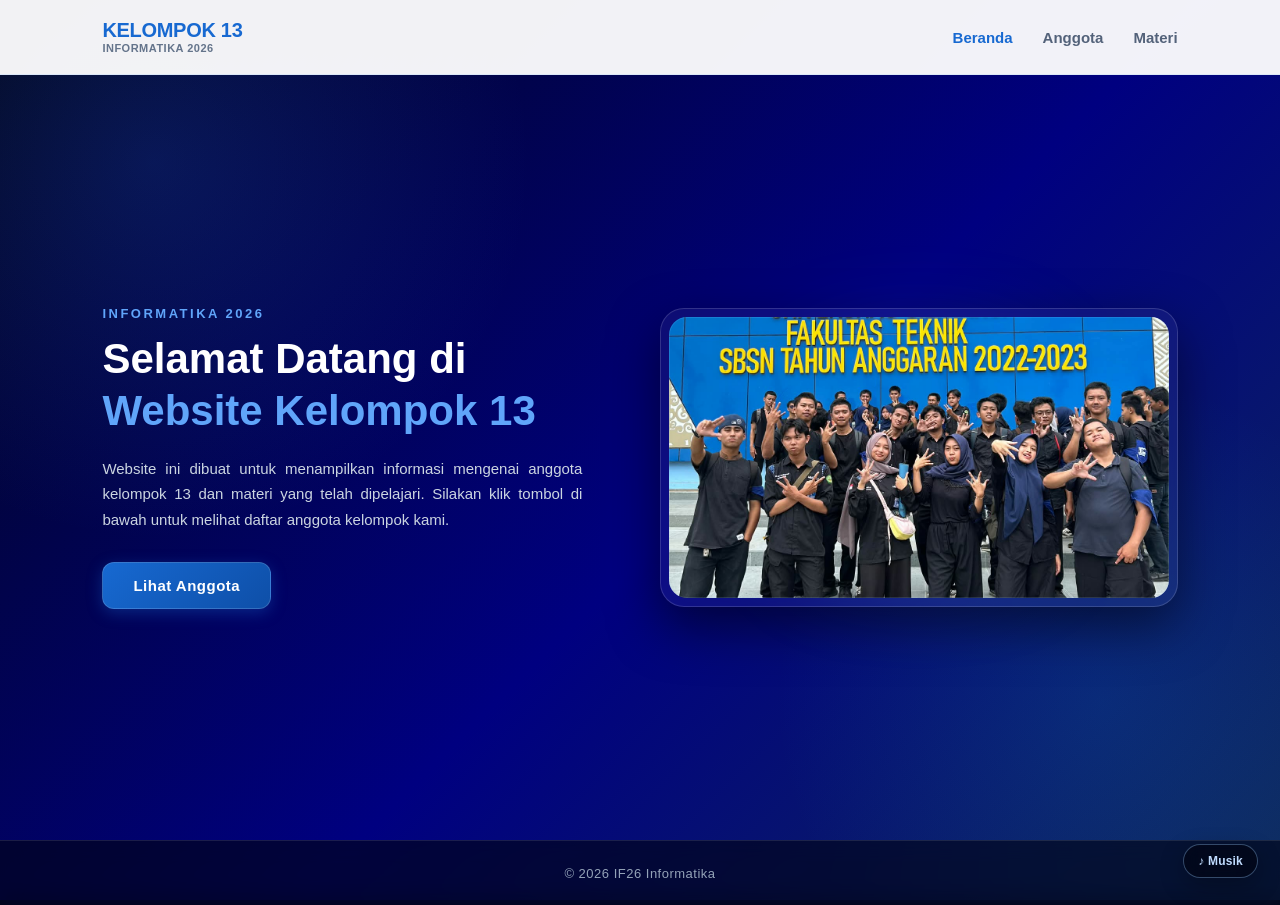
==== commit 3417d67e: "Menambahkan materi dan fitur musik" ====
--- a/index.html
+++ b/index.html
@@ -1,5 +1,6 @@
 <!DOCTYPE html>
 <html lang="id">
+
 <head>
     <meta charset="UTF-8">
     <meta name="viewport" content="width=device-width, initial-scale=1.0">
@@ -15,7 +16,7 @@
 
     <!-- Navigasi Utama -->
     <nav>
-    <!-- Brand / Logo Terbaru -->
+        <!-- Brand / Logo Terbaru -->
         <div class="logo">
             <span class="brand-title">KELOMPOK 13</span>
             <span class="brand-sub">Informatika 2026</span>
@@ -40,8 +41,7 @@
             </h1>
 
             <p>
-                Website ini dibuat untuk menampilkan informasi mengenai anggota kelompok 13 dan materi yang telah dipelajari. 
-                Silakan klik tombol di bawah untuk melihat daftar anggota kelompok kami.
+                Website ini dibuat untuk menampilkan informasi mengenai anggota kelompok 13 dan materi yang telah dipelajari. Silakan klik tombol di bawah untuk melihat daftar anggota kelompok kami.
             </p>
 
             <a href="anggota.html" class="button">
@@ -53,7 +53,7 @@
         <!-- Kolom Kanan: Foto Landscape dengan Style Modern -->
         <div class="hero-image">
             <div class="card-gambar">
-                <img src="src/fotbar1.jpg" alt="Foto Bersama IF26">
+                <img src="src/fotbar1.jpeg" alt="Foto Bersama IF26">
             </div>
         </div>
     </section>
@@ -64,4 +64,5 @@
 
     <script src="script.js"></script>
 </body>
+
 </html>
--- a/style.css
+++ b/style.css
@@ -325,6 +325,36 @@
     color: #60a5fa;
 }
 
+.music-toggle {
+    position: fixed;
+    right: 22px;
+    bottom: 22px;
+    z-index: 20;
+    padding: 9px 14px;
+    border: 1px solid rgba(147, 197, 253, 0.35);
+    border-radius: 999px;
+    background: rgba(2, 6, 23, 0.78);
+    backdrop-filter: blur(12px);
+    color: #bfdbfe;
+    font: 600 12px 'Poppins', sans-serif;
+    letter-spacing: 0.2px;
+    cursor: pointer;
+    box-shadow: 0 8px 24px rgba(0, 0, 0, 0.28);
+    transition: transform 0.25s ease, background 0.25s ease, border-color 0.25s ease, color 0.25s ease;
+}
+
+.music-toggle:hover {
+    transform: translateY(-3px);
+    border-color: rgba(147, 197, 253, 0.75);
+    background: rgba(23, 105, 209, 0.75);
+    color: #ffffff;
+}
+
+.music-toggle.is-playing {
+    border-color: rgba(96, 165, 250, 0.7);
+    color: #ffffff;
+}
+
 
 /* =========================
    SCROLLBAR KHUSUS AREA TENGAH
@@ -423,7 +453,7 @@
 }
 
 .kakak-asuh-container .member-card {
-    animation: card-reveal 0.7s 0.15s ease both;
+    animation: card-fade 0.7s 0.15s ease both;
 }
 
 .kakak-asuh-container .member-card:nth-child(2) {
@@ -461,17 +491,22 @@
     text-align: center;
     box-shadow: 0 12px 28px rgba(0, 0, 0, 0.16);
     transition: transform 0.35s ease, border-color 0.35s ease, box-shadow 0.35s ease, background 0.35s ease;
-    animation: card-reveal 0.7s 0.3s ease both;
+    animation: card-fade 0.7s 0.3s ease both;
 }
 
 
 /* Efek Hover Kartu */
 
 .member-card:hover {
-    transform: translateY(-8px);
+    position: relative;
+    z-index: 2;
     border-color: rgba(96, 165, 250, 0.4);
     background: rgba(255, 255, 255, 0.07);
     box-shadow: 0 18px 38px rgba(0, 0, 0, 0.35), 0 0 24px rgba(23, 105, 209, 0.2);
+}
+
+.member-card:active {
+    transform: none;
 }
 
 
@@ -580,7 +615,6 @@
         opacity: 0;
         transform: translateY(-12px);
     }
-
     to {
         opacity: 1;
         transform: translateY(0);
@@ -592,7 +626,6 @@
         opacity: 0;
         transform: translateY(16px);
     }
-
     to {
         opacity: 1;
         transform: translateY(0);
@@ -604,7 +637,6 @@
         opacity: 0;
         transform: translateY(22px);
     }
-
     to {
         opacity: 1;
         transform: translateY(0);
@@ -616,7 +648,6 @@
         opacity: 0;
         transform: translateY(18px) scale(0.98);
     }
-
     to {
         opacity: 1;
         transform: translateY(0) scale(1);
@@ -628,7 +659,6 @@
         opacity: 0;
         transform: translateY(24px);
     }
-
     to {
         opacity: 1;
         transform: translateY(0);
@@ -1063,4 +1093,13 @@
     .hero h1 {
         font-size: 34px;
     }
+}
+
+@keyframes card-fade {
+    from {
+        opacity: 0;
+    }
+    to {
+        opacity: 1;
+    }
 }
